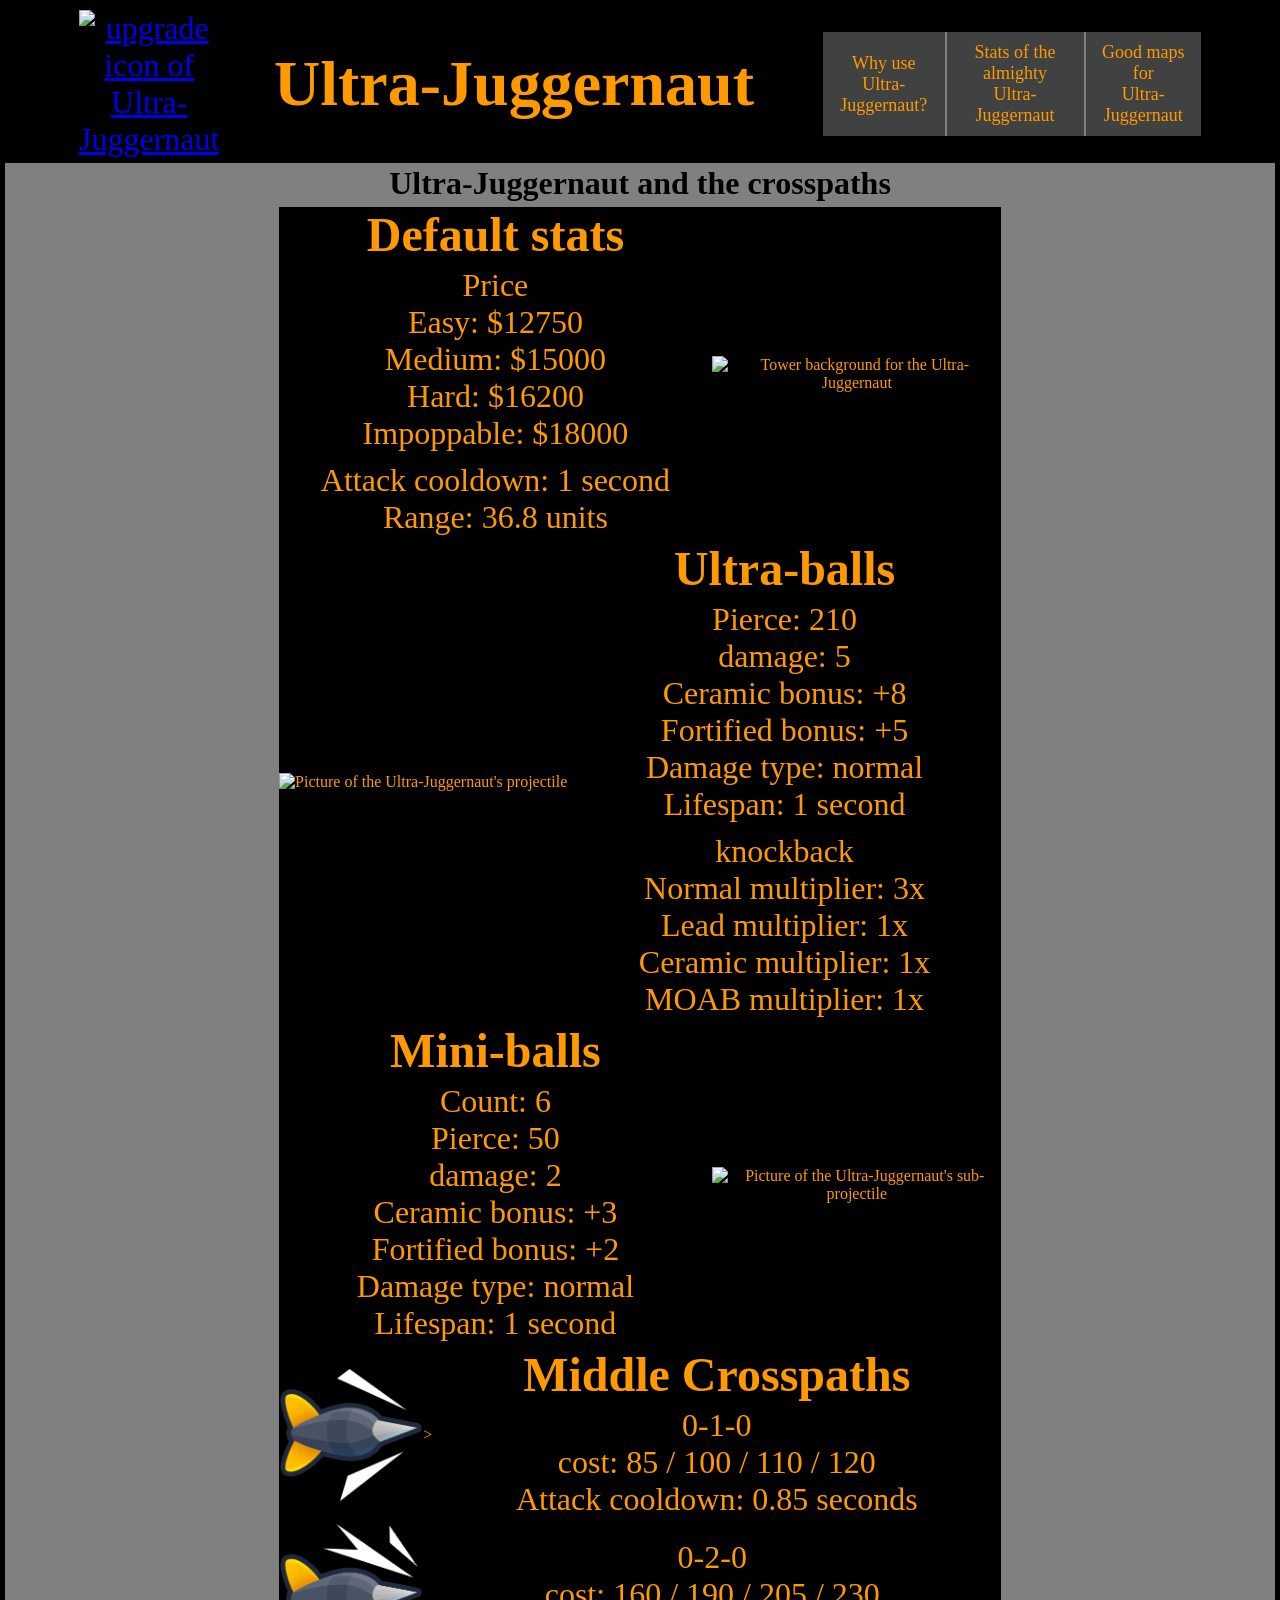
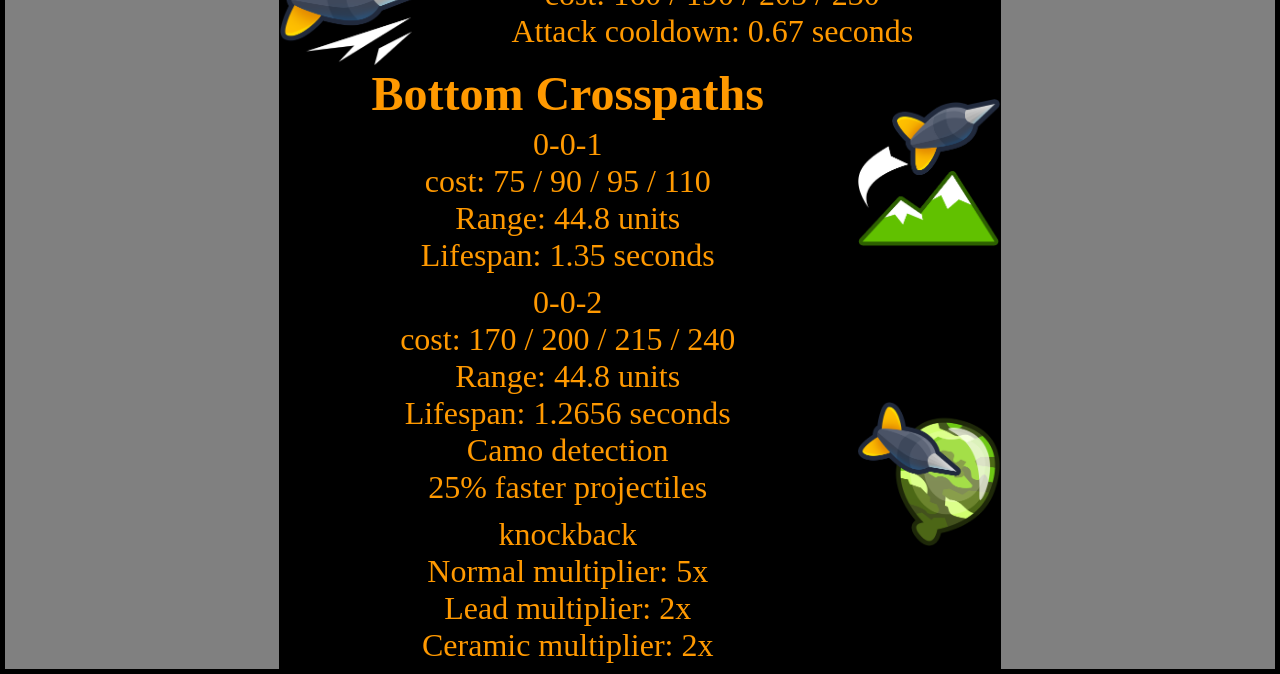
==== stats.html @ 067c125b "Add initial stats.html for Ultra-Juggernaut" ====
<!DOCTYPE html>
<html lang="en">

<head>
    <title>Stats of the Ultra-Juggernaut</title>
    <link href="CSS/Jugg.css" rel="stylesheet">
    <script src="JS/Ultra.js"></script>
    <meta charset="UTF-8">
    <meta name="viewport" content="width=device-width, initial-scale=1.0">
</head>

<body>
    <header>
        <a href="index.html"><img src="CSS/bilderHTML/5-0-0 Upgrade Icon.png" alt="upgrade icon of Ultra-Juggernaut"></a>
        <h1>Ultra-Juggernaut</h1>
        <div class="borgir">
            <img src="CSS/bilderHTML/LossBurger.png" id="borgir" onclick="toggleDropdown()">
        </div>
        <nav>
        <a href="placeholder" class="navItem">Why use<br> Ultra-Juggernaut?</a>
        <a href="stats.html" class="navItem">Stats of the almighty <br>Ultra-Juggernaut</a>
        <a href="placeholder" class="navItem">Good maps for<br> Ultra-Juggernaut</a>
    </header>
    <nav id="navDropdown" style="display: none">
        <a href="placeholder" class="navItem">Why use<br> Ultra-Juggernaut?</a>
        <a href="stats.html" class="navItem">Stats of the almighty <br>Ultra-Juggernaut</a>
        <a href="placeholder" class="navItem">Good maps for<br> Ultra-Juggernaut</a>
    </nav>
    <main>
        <h1 class="title">Ultra-Juggernaut and the crosspaths</h1>
        <div class="gapRemover">

            <div class="statSheet Right">
                <img src="CSS/bilderHTML/5-0-0 Splashart.png" alt="Tower background for the Ultra-Juggernaut">
                <div class="statText">
                    <h2 class="title">Default stats</h2>
                    <p> Price<br>
                        Easy: $12750<br>
                        Medium: $15000<br>
                        Hard: $16200<br>
                        Impoppable: $18000<br>
                    </p>
                    <p>
                        Attack cooldown: 1 second<br>
                        Range: 36.8 units<br>
                    </p>
                </div>
            </div>
            <div class="statSheet Left">
                <img src="CSS/bilderHTML/Ultra-balls.png" alt="Picture of the Ultra-Juggernaut's projectile">
                <div class="statText">
                    <h2 class="title">Ultra-balls</h2>
                    <p> Pierce: 210<br>
                        damage: 5<br>
                        Ceramic bonus: +8<br>
                        Fortified bonus: +5<br>
                        Damage type: normal<br>
                        Lifespan: 1 second
                    </p>
                    <p> knockback <br>
                        Normal multiplier: 3x <br>
                        Lead multiplier: 1x<br>
                        Ceramic multiplier: 1x<br>
                        MOAB multiplier: 1x
                    </p>
                </div>
            </div>
            <div class="statSheet Right">
                <img src="CSS/bilderHTML/Mini-balls.jpg" alt="Picture of the Ultra-Juggernaut's sub-projectile">
                <div class="statText">
                    <h2 class="title">Mini-balls</h2>
                    <p> Count: 6<br>
                        Pierce: 50<br>
                        damage: 2<br>
                        Ceramic bonus: +3<br>
                        Fortified bonus: +2<br>
                        Damage type: normal<br>
                        Lifespan: 1 second
                    </p>
                </div>
            </div>

            
            <div class="statSheet Left Crosspaths">

                <img src="CSS/bilderHTML/0-1-0 Upgrade Icon.png" alt="upgrade icon of 0-1-0 crosspath">>
                <div class="statText Crosspaths">
                    <h2 class="title">Middle Crosspaths</h2>
                    <p> 0-1-0<br>
                        cost: 85 / 100 / 110 / 120<br>
                        Attack cooldown: 0.85 seconds
                    </p>
                </div>
            </div>
            <div class="statSheet Left Crosspaths">
                <img src="CSS/bilderHTML/0-2-0 Upgrade Icon.png" alt="upgrade icon of 0-2-0 crosspath">
                <div class="statText Crosspaths">
                    <p> 0-2-0<br>
                        cost: 160 / 190 / 205 / 230<br>
                        Attack cooldown: 0.67 seconds
                    </p>
                </div>
            </div>
            <div class="statSheet Right Crosspaths">

                <img src="CSS/bilderHTML/0-0-1 Upgrade Icon.png" alt="upgrade icon of 0-0-1 crosspath">
                <div class="statText Crosspaths">
                    <h2 class="title">Bottom Crosspaths</h2>
                    <p> 0-0-1<br>
                        cost: 75 / 90 / 95 / 110<br>
                        Range: 44.8 units<br>
                        Lifespan: 1.35 seconds
                    </p>
                </div>
            </div>
            <div class="statSheet Right Crosspaths">
                <img src="CSS/bilderHTML/0-0-2 Upgrade Icon.png" alt="upgrade icon of 0-0-2 crosspath">
                <div class="statText Crosspaths">
                    <p> 0-0-2<br>
                        cost: 170 / 200 / 215 / 240<br>
                        Range: 44.8 units<br>
                        Lifespan: 1.2656 seconds<br>
                        Camo detection<br>
                        25% faster projectiles
                    </p>
                    <p> knockback <br>
                        Normal multiplier: 5x <br>
                        Lead multiplier: 2x <br>
                        Ceramic multiplier: 2x<br>
                    </p>
                </div>
            </div>

        </div>



    </main>


</body>

</html>
---- CSS/Jugg.css ----
@font-face {
    font-family: 'Hanalei-Fill, Arial';
    src: url(fonts/Hanalei_Fill/HanaleiFill-Regular.ttf);
}

* {
    margin: 0px;
    padding: 0px;
    font-family: 'Hanalei-Fill, Arial';

}

header {
    background-color: black;
    margin: 10px;
}

header {
    height: fit-content;
    display: flex;
    flex-direction: row;
    justify-content: space-around;
    align-items: center;
    text-align: center;
    border: 10px solid black;
    background-color: black;
    margin: 0px;
    color: rgb(255, 153, 0);
    margin-bottom: 2px;
    font-size: small;
}

header a {
    width: 35%;
}

header img {
    width: 100%;
}


body {
    background-color: gray;
    text-align: center;
}


div.borgir {
    width: 35%;
}

div.borgir img {
    width: 100%;
}

header nav{
    display:none;
}
nav {
    display: flex;
    flex-direction: column;
    justify-content: left;
    background-color: gray;
    color: rgb(255, 153, 0);
    text-align: center;
    gap: 2px;

}

.navItem {
    color: rgb(255, 153, 0);
    font-size: large;
    text-decoration: none;
    display: flex;
    justify-content: center;
    align-items: center;
    background-color: rgb(64, 65, 65);
    padding: 10px;
}

main {
    display: flex;
    align-items: center;
    flex-direction: column;
    gap: 5px;
}

div {
    display: flex;
    flex-direction: column;
    justify-content: space-around;
    text-align: center;
}

.challenges {
    border-top: 5px solid black;
    display: flex;
    width: 100%;
    background-color: black;
    color: rgb(255, 153, 0);
    font-size: large;
}


.challengePanel img {
    height: 100%;
    width: 100%;
    display: block;
}

.gapRemover {
    background-color: black;
}

.statSheet {
    display: flex;
    align-items: center;
    background-color: black;
    color: rgb(255, 153, 0);
    height: auto;
}

.statSheet p {
    padding: 5px;
}

.statText {
    height: 100%;
    width: 60%;
    display: flex;
    align-items: center;
}

.statSheet img {
    width: 40%;

}

.statSheet.Left {
    flex-direction: row;
    justify-content: left;
}

.statSheet.Right {
    flex-direction: row-reverse;
    justify-content: right;
}

.statText.Crosspaths {
    width: 80%;
}

.Crosspaths img {
    width: 20%;
}



@media only screen and (orientation: landscape) {
    header {
        height: fit-content;
        justify-content: space-evenly;
        border: 5px solid black;
        background-color: black;
        font-size: xx-large;
    }

    header a {
        width: 10%;
    }
    header div.container{
        width:40%;
    }


    body {
        border: 5px solid black;
    }


    div.borgir {
        display:none;
        width: 10%;
    }

    header nav {
        display: flex;
        flex-direction: row;
        justify-content: left;
        background-color: gray;
        color: rgb(255, 153, 0);
        text-align: center;
        gap: 2px;
        width: 30%;
        justify-self: flex-end;
    }

    .navItem {
        width: fit-content;
    }

    .challenges {
        border: 5px solid black;
        width: 60%;
        background-color: black;
        font-size: xx-large;
    }

    .statText{
        font-size:xx-large;
    }
}
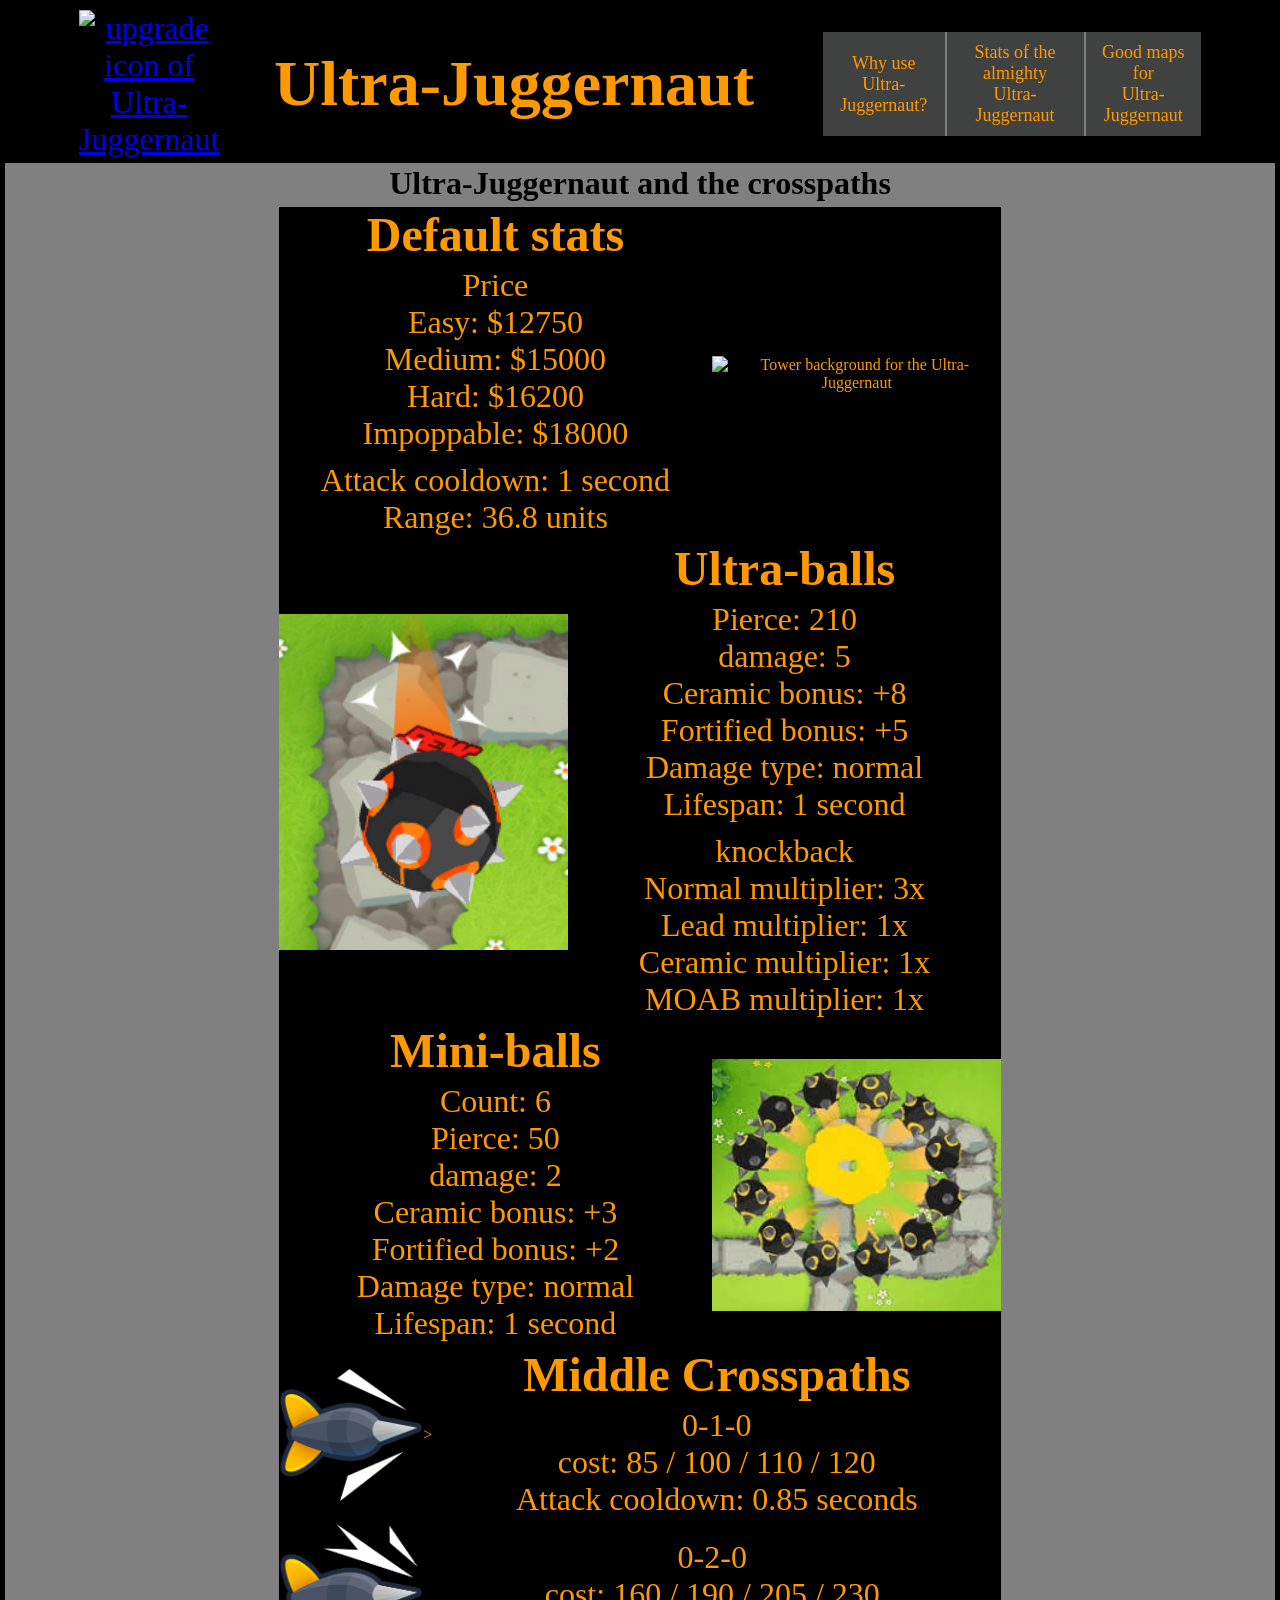
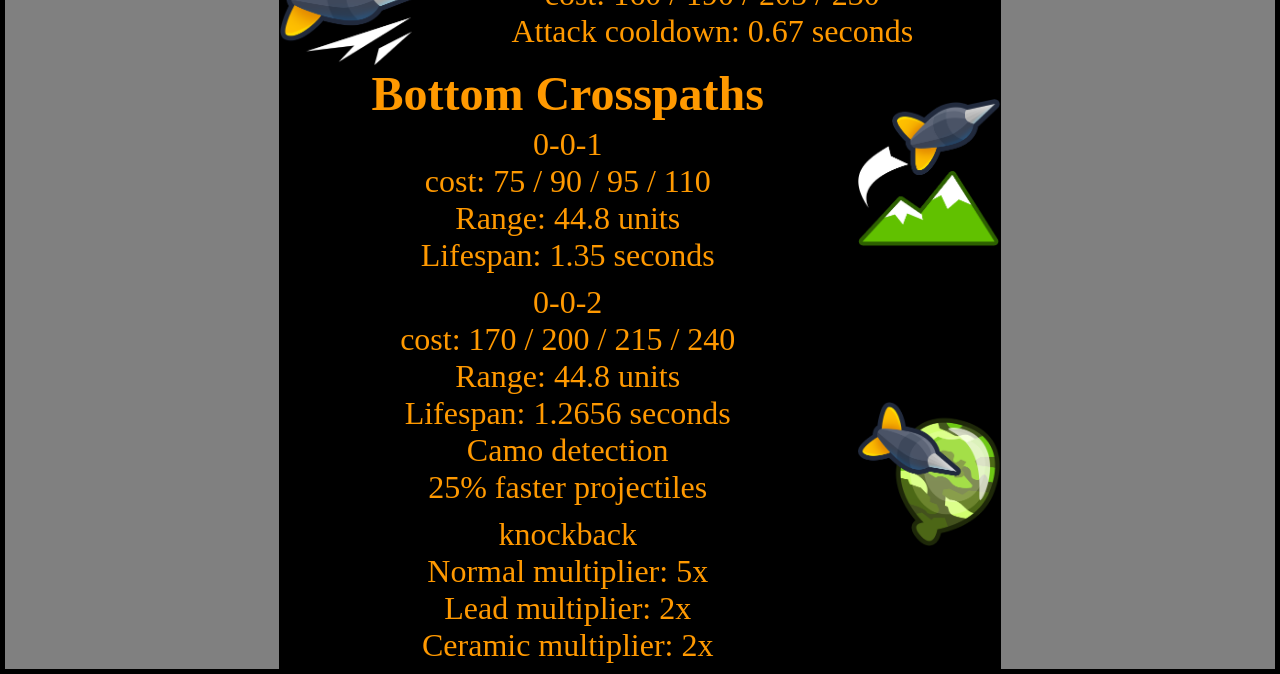
==== commit c6c9971e: "Add alt attribute to dropdown menu image" ====
--- a/stats.html
+++ b/stats.html
@@ -14,7 +14,7 @@
         <a href="index.html"><img src="CSS/bilderHTML/5-0-0 Upgrade Icon.png" alt="upgrade icon of Ultra-Juggernaut"></a>
         <h1>Ultra-Juggernaut</h1>
         <div class="borgir">
-            <img src="CSS/bilderHTML/LossBurger.png" id="borgir" onclick="toggleDropdown()">
+            <img src="CSS/bilderHTML/LossBurger.png" id="borgir" alt="dropdown menu for navigation" onclick="toggleDropdown()">
         </div>
         <nav>
         <a href="placeholder" class="navItem">Why use<br> Ultra-Juggernaut?</a>
